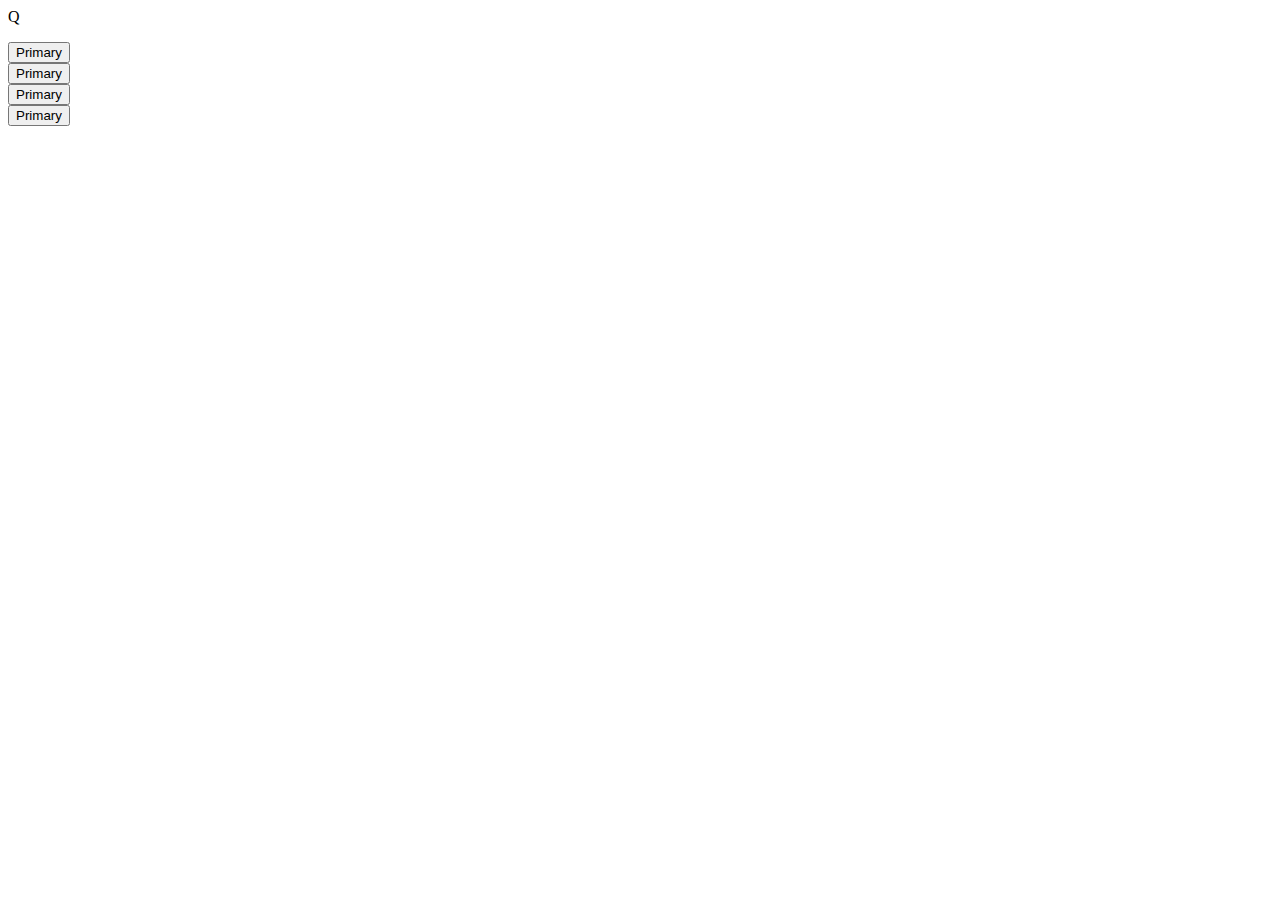
==== index.html @ 43913955 "Create index.html" ====
<!DOCTYPE html>
<html>
  <head>
    <meta charset="utf-8">
    <title>一問一答クイズアプリ</title>
    <link rel="stylesheet" href="stylesheet.css">
  </head>
  <body>
    <body>
      <div class="container">
            <div>
             <span id="q_num">Q</span><p id ="js-question"></p>
            </div>
    
          <div class="flex">
            <div>
              <button >Primary</button>
            </div>
            <div>
              <button>Primary</button>
            </div>
            <div>
              <button>Primary</button>
            </div>
            <div>
              <button>Primary</button>
            </div>
          </div>
        </div>
      </div>
    
      <script src="script.js"></script>
    </body>
</html>
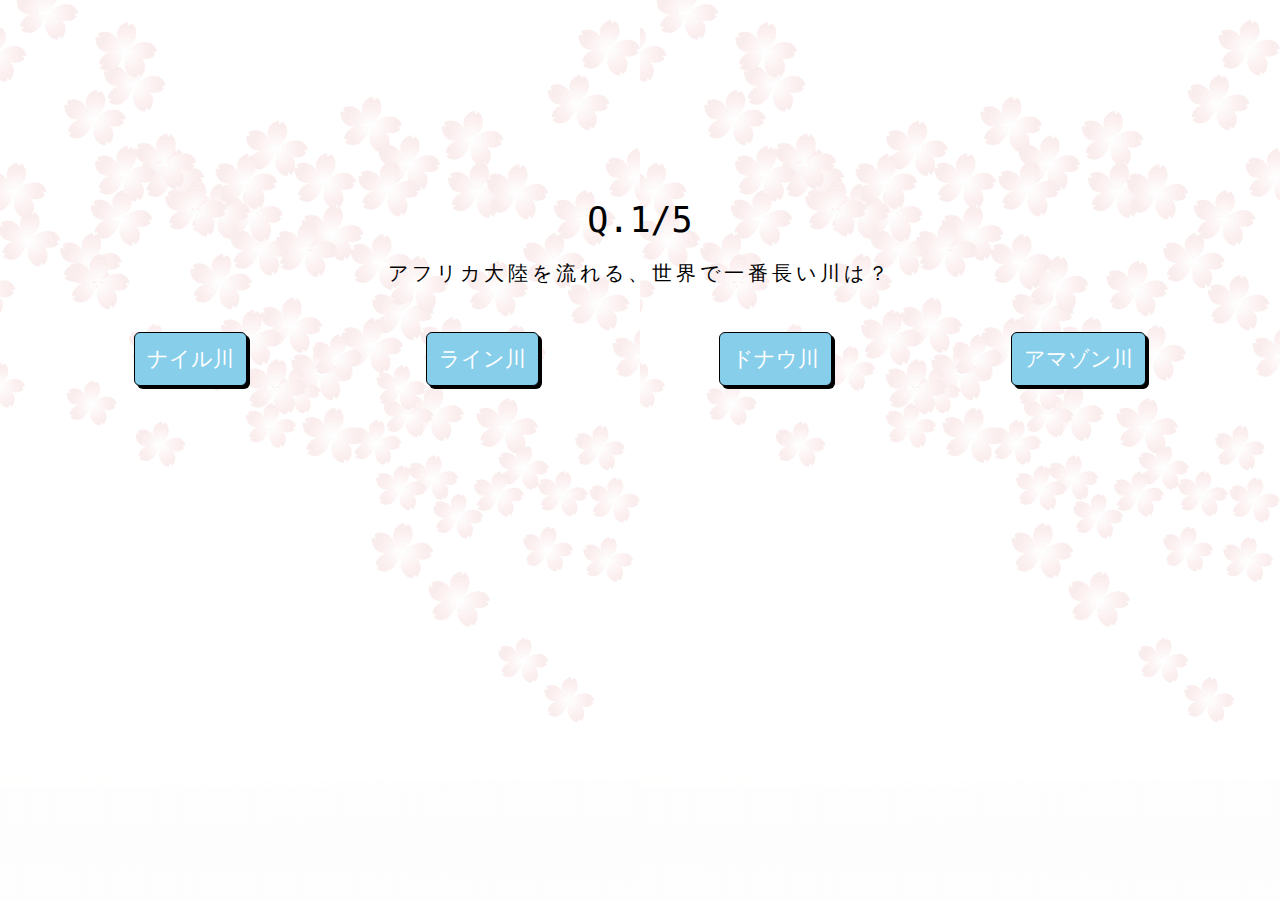
==== commit 8c945851: "Update index.html" ====
--- a/index.html
+++ b/index.html
@@ -2,28 +2,30 @@
 <html>
   <head>
     <meta charset="utf-8">
-    <title>一問一答クイズアプリ</title>
+    <meta name="viewport" content="width=device-width, initial-scale=1.0, maximum-scale=1.0, minimum-scale=1.0">
+    <title>みんなのクイズ</title>
     <link rel="stylesheet" href="stylesheet.css">
   </head>
   <body>
     <body>
       <div class="container">
             <div>
-             <span id="q_num">Q</span><p id ="js-question"></p>
+             <span>Q.</span><span id="q_num"></span><span>/</span><span id="q_len"></span>
+             <p id ="js-question"></p>
             </div>
     
           <div class="flex">
             <div>
-              <button >Primary</button>
+              <button ></button>
             </div>
             <div>
-              <button>Primary</button>
+              <button></button>
             </div>
             <div>
-              <button>Primary</button>
+              <button></button>
             </div>
             <div>
-              <button>Primary</button>
+              <button></button>
             </div>
           </div>
         </div>
--- a/stylesheet.css
+++ b/stylesheet.css
@@ -0,0 +1,115 @@
+.pc_none{
+  display: none;
+}
+body {
+  text-align: center;
+  font-family: monospace;
+  background-image: url("sakura01.png");
+}
+.container {
+  margin:0 auto;
+  margin-top:200px;
+  width: 80%;
+}
+.container h1{
+  letter-spacing: 15px;
+  margin-bottom: 75px;
+  font-size: 45px;
+  font-weight: lighter;
+}
+.start {
+  text-decoration: none;
+  color: white;
+  background-color: skyblue;
+  display: inline-block;
+  padding: 25px;
+  border-radius: 11px;
+  box-shadow: 5px 5px black;
+  font-size: 29px;
+  border: 3px solid pink;
+}
+.start:active{
+  position: relative;
+  top:4px;
+  left:4px;
+  box-shadow: 1px 1px black;
+}
+
+
+/* クイズ画面 */
+#js-question {
+  letter-spacing: 4px;
+  margin-bottom: 45px;
+  font-weight:lighter;
+  font-size: 20px;
+}
+.flex{
+  display: flex;
+  justify-content: space-between;
+  
+}
+button {
+  background-color: white;
+  border: 1px solid black !important;
+  font-size: 25px;
+  font-family: monospace;
+  padding: 5px;
+  text-decoration: none;
+  color: white;
+  background-color: skyblue;
+  padding: 12px;
+  border-radius: 6px;
+  box-shadow: 3px 3px black;
+  font-size: 21px;
+  border: 3px solid pink;
+}
+button:hover{
+  animation: 100em;
+  position: relative;
+  top:3px;
+  left:3px;
+  box-shadow: none;
+}
+.container span{
+  font-size:35px;
+}
+
+
+
+
+
+
+@media(max-width:750px){
+  .pc_none{
+    display: block;
+  }
+  .container h1 {
+    font-size: 65px;
+    padding-top:105px;
+  }
+  .start {
+    text-decoration: none;
+    color: white;
+    background-color: skyblue;
+    display: inline-block;
+    padding: 42px;
+    border-radius: 60px;
+    box-shadow: 10px 10px black;
+    font-size: 36px;
+    border: 6px solid pink;
+  }
+  #js-question{
+    font-size: 30px;
+  }
+  .container {
+    margin-top: 75px;
+    width: 90%;
+  }
+  .flex {
+    flex-direction: column;
+  }
+  button{
+    width: 100%;
+    margin: 15px 0;
+  }
+}
